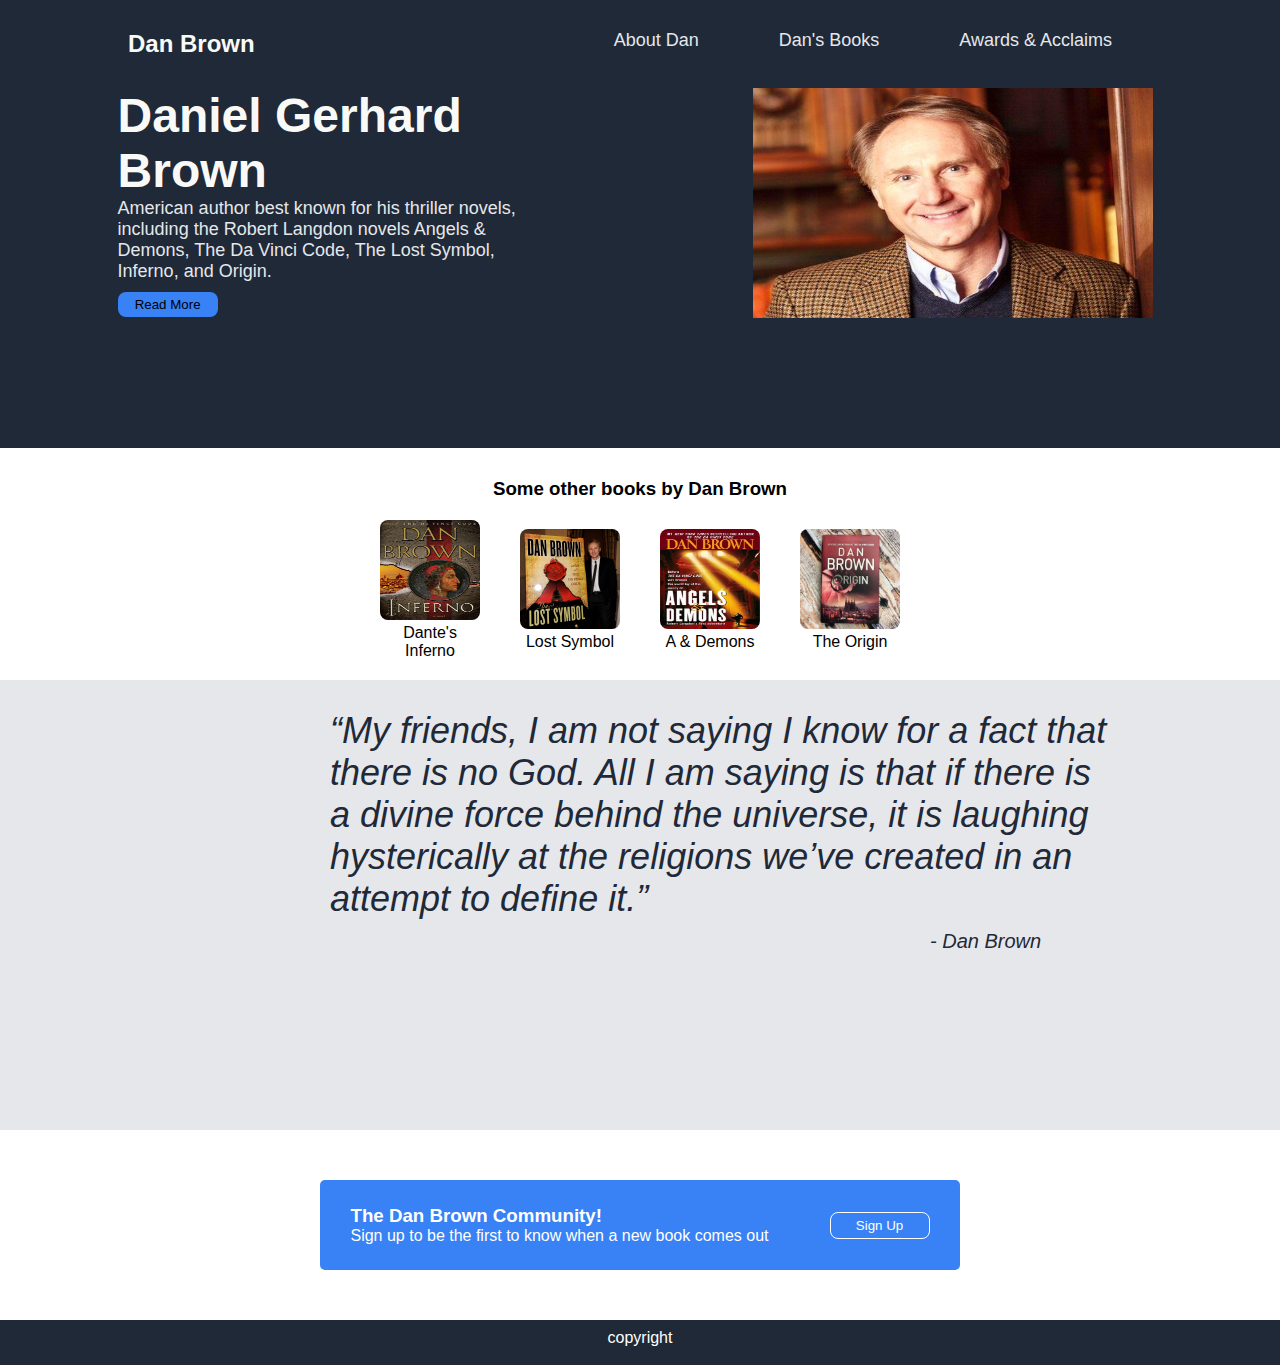
==== main_project/index.html @ 003be716 "fix" ====
<!DOCTYPE html>
<html lang="en">
<head>
<meta charset="UTF-8">
<meta http-equiv="X-UA-Compatible" content="IE=edge">
<meta name="viewport" content="width=device-width, initial-scale=1.0">
<link rel="stylesheet" href="./style.css">
<title>Dan Brown Books</title>
</head>
<body>
    <!-- Main Section -->
    <main>
        <!-- Navigation -->
        <header>
            <h3 class="logo">Dan Brown</h3>
            <nav>
                <ul class="nav_links">
                    <li>
                        <a href="https://www.britannica.com/biography/Dan-Brown" target="_blank" rel="noopener">About Dan</a>
                    </li>
                    <li>
                        <a href="https://www.hookedtobooks.com/dan-brown-books-in-order/" target="_blank" rel="noopener">Dan's Books</a>
                    </li>
                    <li>
                        <a href="https://www.anaelleltd.company/portfolio/ledanbrown/danbrownprizes.html" target="_blank" rel="noopener">Awards & Acclaims</a>
                    </li>
                </ul>
            </nav>
        </header>
        <!-- Navigation Ends -->

        <!-- Hero Section -->
        <section class="hero_section">
            <div class="left_hero_section">
                <h1>Daniel Gerhard Brown</h1>
                <p> American author best known for his thriller novels, including the Robert Langdon novels Angels & Demons, 
                    The Da Vinci Code, The Lost Symbol, Inferno, and Origin.
                </p>
                <button type="button">Read More</button>
            </div>
            <div class="right_hero_section">
                <img src="./images/danny.jpg" alt="DB">
            </div>
        </section>
        <!-- Hero Section Ends -->

        <!-- Info Section -->
        <section class="information_section">
            <h3>Some other books by Dan Brown</h3>
            <div class="card_div">
                <figure>
                    <img src="./images/inferno.jpg" alt="inferno" />
                    <figcaption>
                        Dante's Inferno
                    </figcaption>
                </figure>
                <figure>
                    <img src="./images/lostsymbol.jpg" alt="lostsymbol" />
                    <figcaption>
                        Lost Symbol
                    </figcaption>
                </figure>
                <figure>
                    <img src="./images/A&D.jpg" alt="Angels and Demons" />
                    <figcaption>
                        A & Demons
                    </figcaption>
                </figure>
                <figure>
                    <img src="./images/origin.jpeg" alt="Origin" />
                    <figcaption>
                        The Origin
                    </figcaption>
                </figure>
            </div>
        </section>
        <!-- Info Section Ends -->

        <!-- Quote Section -->
        <section class="quote_section">
            <div class="quote_text">
                <p>“My friends, I am not saying I know for a fact that there is no God. All I am saying is that if there is a divine force behind the universe, 
                    it is laughing hysterically at the religions we’ve created in an attempt to define it.” <span>- Dan Brown</span>
                </p>
            </div>
        </section>
        <!-- quote Section Ends -->

        <!-- Call to action Section -->
        <section class="call_to_action">
            <div class="left_call_to_action">
                <h3>The Dan Brown Community!</h3>
                <p>Sign up to be the first to know when a new book comes out</p>
            </div>
            <div class="right_call_to_action">
                <button type="button">Sign Up</button>
            </div>
        </section>
        <!-- Call to action Section Ends -->
    </main>
    <!-- Main Section Ends -->

    <!-- Footer -->
    <footer>
        <p>copyright</p>
    </footer>
    <!-- Footer Ends -->
</body>
</html>
---- main_project/style.css ----
* {
    margin: 0;
    padding: 0;
    box-sizing: border-box;
}

@font-face {
    font-family: 'Roboto', sans-serif;
    src: url(./fonts/Roboto/Roboto-Black.ttf) format('truetype');
}

/* Navigation */
header {
    display: flex;
    justify-content: flex-end;
    padding: 30px 10%;
    background: #1f2937;
}

.logo {
    margin-right: auto;
    font-size: 24px;
    color: #f9faf8;
    font-family: 'Roboto', sans-serif;
}

.nav_links {
    list-style: none;
    display: flex;
    font-size: 18px;
}

.nav_links li, a {
    color: #e5e7eb;
    text-decoration: none;
    padding: 0px 20px;
    font-family: 'Roboto', sans-serif;
}
/* Navigation Ends */

/* Hero Section */
.hero_section {
    display: flex;
    justify-content: space-around;
    background: #1f2937;
    height: 40vh;
}

.left_hero_section {
    max-width: 400px;
    height: fit-content;
}

.left_hero_section h1 {
    font-family: 'Roboto', sans-serif;
    font-size: 48px;
    font-weight: bolder;
    color: #f9faf8;
}

.left_hero_section p {
    font-family: 'Roboto', sans-serif;
    font-weight: lighter;
    font-size: 18px;
    color: #e5e7eb;
    margin-bottom: 10px;
}

.left_hero_section button {
    background-color: #3882f6;
    padding: 5px;
    width: 100px;
    border-radius: 8px;
    border: none;
    outline: none;
    cursor: pointer;
    font-family: 'Roboto', sans-serif;
}

.left_hero_section button:hover {
    transform: scale(80%);
}

.right_hero_section {
    width: 32%;
    height: 60%;
}

.right_hero_section img {
    width: 400px;
    height: 230px;
}
/* Hero section ends */

/* Information Section */
.information_section {
    margin-top: 30px;
}

.information_section h3 {
    text-align: center;
    font-family: 'Roboto', sans-serif;
    font-weight: 900;
}

.card_div {
    display: flex;
    justify-content: center;
    align-items: center;
}

.card_div img {
    width: 100px;
    height: 100px;
    border-radius: 8px;
}

figure {
    max-width: 150px;
    margin: 20px;
}

figure>img:hover {
    transform: scale(120%);
    padding-bottom: 5px;
}

figcaption {
    width: 100px;
    text-align: center;
    font-family: 'Roboto', sans-serif;
}
/* Information section ends */

/* Quote Section */
.quote_section {
    width: 100%;
    height: 50vh;
    background: #e5e7eb;
}

.quote_text p {
    position: relative;
    width: 780px;
    font-family: 'Roboto', sans-serif;
    font-size: 36px;
    font-style: italic;
    font-weight: 100;
    color: #1f2937;
    margin: 0 330px;
    padding-top: 30px;
}

.quote_section span {
    font-size: 20px;
    position: absolute;
    top: 250px;
    left: 600px;
    font-family: 'Roboto', sans-serif;
    font-style: italic;
    font-weight: 100;
}
/* Quote section ends */

/* Call to action section */
.call_to_action {
    color: #fff;
    margin: 50px 0;
    background: #3882f6;
    transform: translateX(50%);
    border-radius: 5px;
    width: 50%;
    height: 10vh;
    display: flex;
    justify-content: space-around;
    align-items: center;
    font-family: 'Roboto', sans-serif;
}


.right_call_to_action button {
    background: transparent;
    border: 1px solid #fff;
    color: #fff;
    padding: 5px;
    width: 100px;
    border-radius: 8px;
    outline: none;
    font-family: 'Roboto', sans-serif;
}

.right_call_to_action button:hover {
    background: white;
    color: black;
}
/* Call to action section */

/* Footer */
footer {
    color: #fff;
    text-align: center;
    background: #1f2937;
    height: 5vh;
}

footer p {
    transform: translateY(50%);
    font-family: 'Roboto', sans-serif;
}
/* Footer Ends */
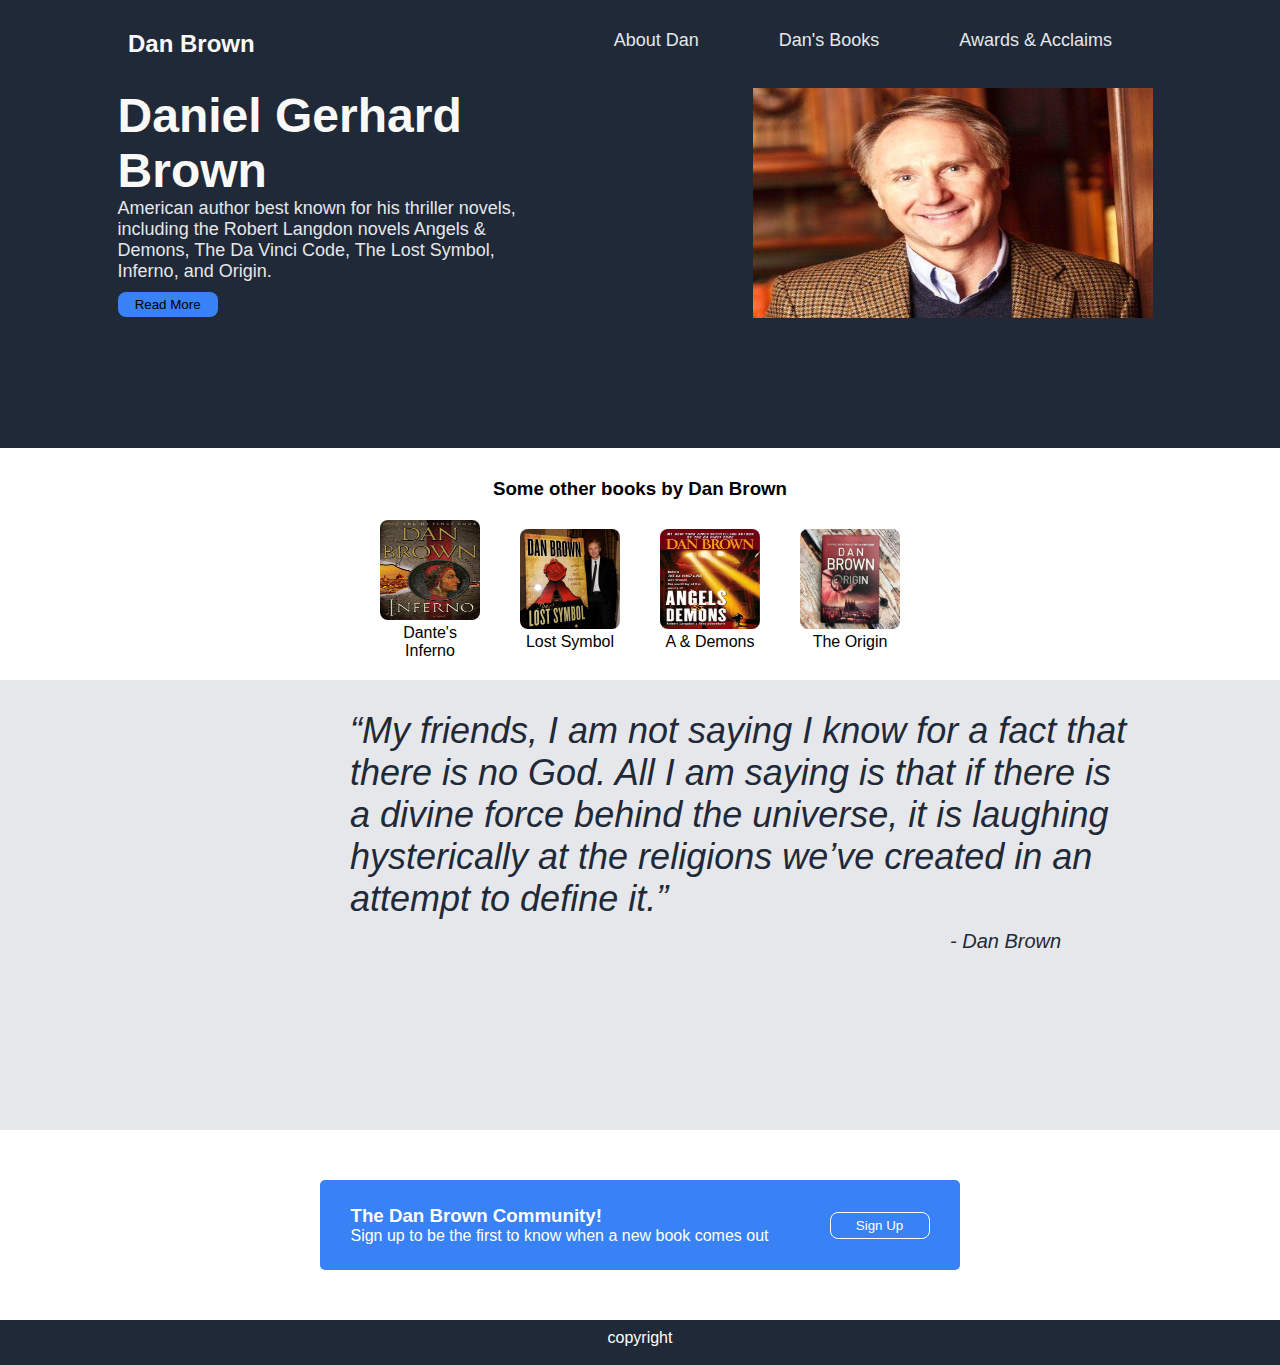
==== commit e98f0736: "fix" ====
--- a/main_project/index.html
+++ b/main_project/index.html
@@ -3,7 +3,7 @@
 <head>
 <meta charset="UTF-8">
 <meta http-equiv="X-UA-Compatible" content="IE=edge">
-<meta name="viewport" content="width=device-width, initial-scale=1.0">
+<meta name="viewport" content="width=device-width, ini  tial-scale=1.0">
 <link rel="stylesheet" href="./style.css">
 <title>Dan Brown Books</title>
 </head>
@@ -14,7 +14,7 @@
         <header>
             <h3 class="logo">Dan Brown</h3>
             <nav>
-                <ul class="nav_links">
+                <ul class="nav-links">
                     <li>
                         <a href="https://www.britannica.com/biography/Dan-Brown" target="_blank" rel="noopener">About Dan</a>
                     </li>
@@ -30,44 +30,44 @@
         <!-- Navigation Ends -->
 
         <!-- Hero Section -->
-        <section class="hero_section">
-            <div class="left_hero_section">
+        <section class="hero-section">
+            <div class="left-hero-section">
                 <h1>Daniel Gerhard Brown</h1>
                 <p> American author best known for his thriller novels, including the Robert Langdon novels Angels & Demons, 
                     The Da Vinci Code, The Lost Symbol, Inferno, and Origin.
                 </p>
                 <button type="button">Read More</button>
             </div>
-            <div class="right_hero_section">
-                <img src="./images/danny.jpg" alt="DB">
+            <div class="right-hero-section">
+                <img src="./assets/images/danny.jpg" alt="DB">
             </div>
         </section>
         <!-- Hero Section Ends -->
 
         <!-- Info Section -->
-        <section class="information_section">
+        <section class="information-section">
             <h3>Some other books by Dan Brown</h3>
-            <div class="card_div">
+            <div class="card-div">
                 <figure>
-                    <img src="./images/inferno.jpg" alt="inferno" />
+                    <img src="./assets/images/inferno.jpg" alt="inferno" />
                     <figcaption>
                         Dante's Inferno
                     </figcaption>
                 </figure>
                 <figure>
-                    <img src="./images/lostsymbol.jpg" alt="lostsymbol" />
+                    <img src="./assets/images/lostsymbol.jpg" alt="lostsymbol" />
                     <figcaption>
                         Lost Symbol
                     </figcaption>
                 </figure>
                 <figure>
-                    <img src="./images/A&D.jpg" alt="Angels and Demons" />
+                    <img src="./assets/images/A&D.jpg" alt="Angels and Demons" />
                     <figcaption>
                         A & Demons
                     </figcaption>
                 </figure>
                 <figure>
-                    <img src="./images/origin.jpeg" alt="Origin" />
+                    <img src="./assets/images/origin.jpeg" alt="Origin" />
                     <figcaption>
                         The Origin
                     </figcaption>
@@ -77,8 +77,8 @@
         <!-- Info Section Ends -->
 
         <!-- Quote Section -->
-        <section class="quote_section">
-            <div class="quote_text">
+        <section class="quote-section">
+            <div class="quote-text">
                 <p>“My friends, I am not saying I know for a fact that there is no God. All I am saying is that if there is a divine force behind the universe, 
                     it is laughing hysterically at the religions we’ve created in an attempt to define it.” <span>- Dan Brown</span>
                 </p>
@@ -87,12 +87,12 @@
         <!-- quote Section Ends -->
 
         <!-- Call to action Section -->
-        <section class="call_to_action">
-            <div class="left_call_to_action">
+        <section class="call-to-action">
+            <div class="left-call-to-action">
                 <h3>The Dan Brown Community!</h3>
                 <p>Sign up to be the first to know when a new book comes out</p>
             </div>
-            <div class="right_call_to_action">
+            <div class="right-call-to-action">
                 <button type="button">Sign Up</button>
             </div>
         </section>
--- a/main_project/style.css
+++ b/main_project/style.css
@@ -24,13 +24,13 @@
     font-family: 'Roboto', sans-serif;
 }
 
-.nav_links {
+.nav-links {
     list-style: none;
     display: flex;
     font-size: 18px;
 }
 
-.nav_links li, a {
+.nav-links li, a {
     color: #e5e7eb;
     text-decoration: none;
     padding: 0px 20px;
@@ -39,26 +39,26 @@
 /* Navigation Ends */
 
 /* Hero Section */
-.hero_section {
+.hero-section {
     display: flex;
     justify-content: space-around;
     background: #1f2937;
     height: 40vh;
 }
 
-.left_hero_section {
+.left-hero-section {
     max-width: 400px;
     height: fit-content;
 }
 
-.left_hero_section h1 {
+.left-hero-section h1 {
     font-family: 'Roboto', sans-serif;
     font-size: 48px;
     font-weight: bolder;
     color: #f9faf8;
 }
 
-.left_hero_section p {
+.left-hero-section p {
     font-family: 'Roboto', sans-serif;
     font-weight: lighter;
     font-size: 18px;
@@ -66,7 +66,7 @@
     margin-bottom: 10px;
 }
 
-.left_hero_section button {
+.left-hero-section button {
     background-color: #3882f6;
     padding: 5px;
     width: 100px;
@@ -77,39 +77,39 @@
     font-family: 'Roboto', sans-serif;
 }
 
-.left_hero_section button:hover {
+.left-hero-section button:hover {
     transform: scale(80%);
 }
 
-.right_hero_section {
+.right-hero-section {
     width: 32%;
     height: 60%;
 }
 
-.right_hero_section img {
+.right-hero-section img {
     width: 400px;
     height: 230px;
 }
 /* Hero section ends */
 
 /* Information Section */
-.information_section {
+.information-section {
     margin-top: 30px;
 }
 
-.information_section h3 {
+.information-section h3 {
     text-align: center;
     font-family: 'Roboto', sans-serif;
     font-weight: 900;
 }
 
-.card_div {
+.card-div {
     display: flex;
     justify-content: center;
     align-items: center;
 }
 
-.card_div img {
+.card-div img {
     width: 100px;
     height: 100px;
     border-radius: 8px;
@@ -133,13 +133,13 @@
 /* Information section ends */
 
 /* Quote Section */
-.quote_section {
+.quote-section {
     width: 100%;
     height: 50vh;
     background: #e5e7eb;
 }
 
-.quote_text p {
+.quote-text p {
     position: relative;
     width: 780px;
     font-family: 'Roboto', sans-serif;
@@ -147,11 +147,11 @@
     font-style: italic;
     font-weight: 100;
     color: #1f2937;
-    margin: 0 330px;
+    margin: 0 350px;
     padding-top: 30px;
 }
 
-.quote_section span {
+.quote-section span {
     font-size: 20px;
     position: absolute;
     top: 250px;
@@ -163,7 +163,7 @@
 /* Quote section ends */
 
 /* Call to action section */
-.call_to_action {
+.call-to-action {
     color: #fff;
     margin: 50px 0;
     background: #3882f6;
@@ -177,8 +177,7 @@
     font-family: 'Roboto', sans-serif;
 }
 
-
-.right_call_to_action button {
+.right-call-to-action button {
     background: transparent;
     border: 1px solid #fff;
     color: #fff;
@@ -189,7 +188,7 @@
     font-family: 'Roboto', sans-serif;
 }
 
-.right_call_to_action button:hover {
+.right-call-to-action button:hover {
     background: white;
     color: black;
 }
